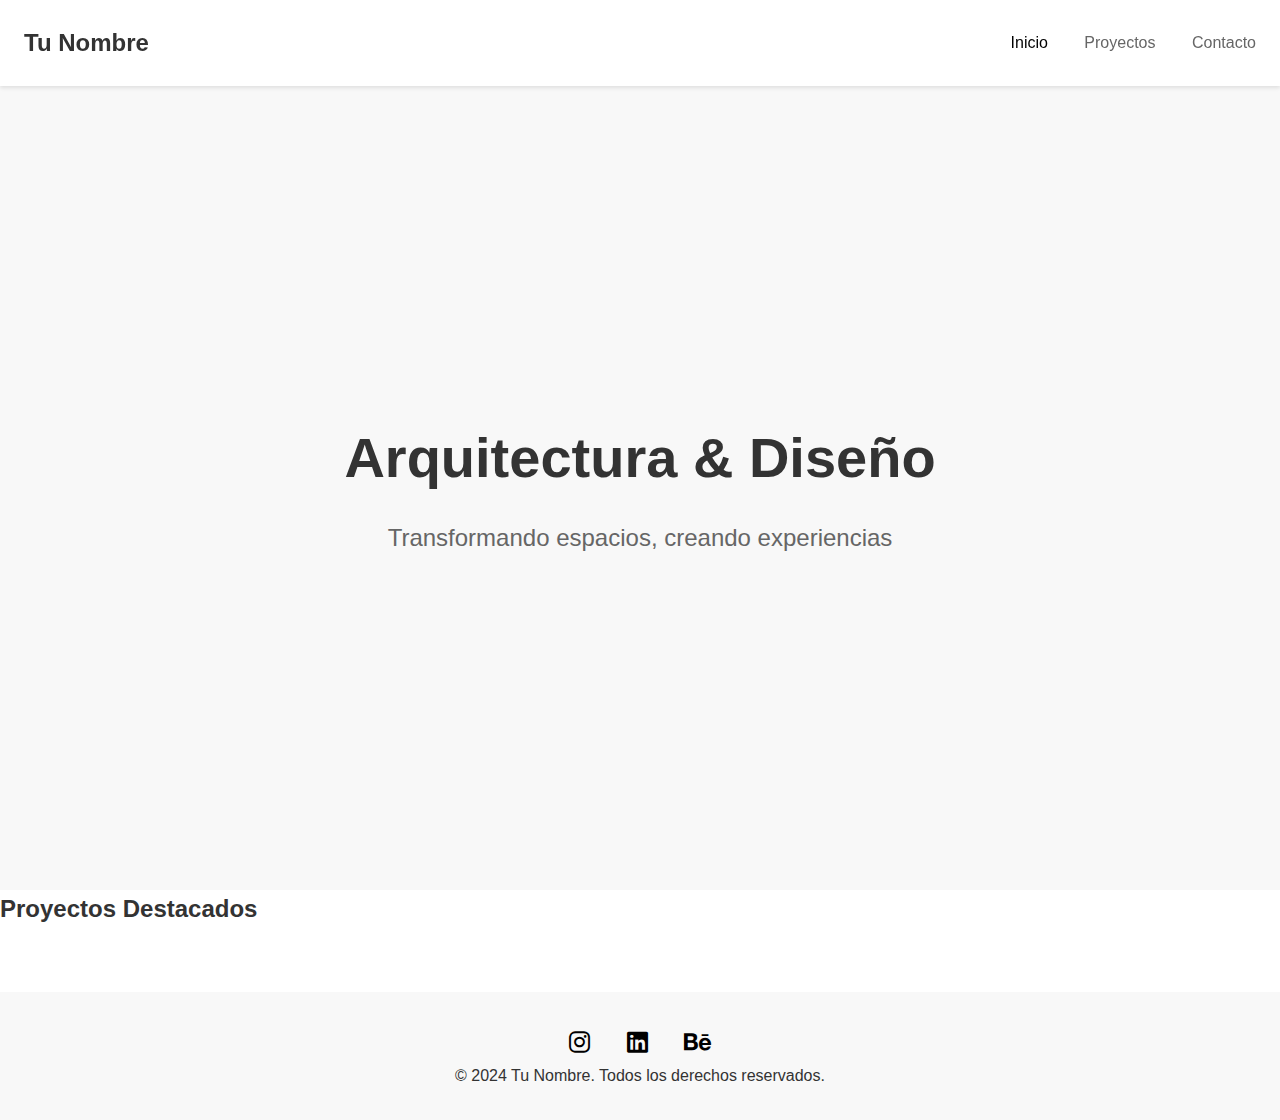
==== index.html @ 65f64974 "primera prueba" ====
<!DOCTYPE html>
<html lang="es">
<head>
    <meta charset="UTF-8">
    <meta name="viewport" content="width=device-width, initial-scale=1.0">
    <title>Portfolio de Arquitectura</title>
    <link rel="stylesheet" href="css/styles.css">
    <link rel="stylesheet" href="https://cdnjs.cloudflare.com/ajax/libs/font-awesome/6.0.0/css/all.min.css">
</head>
<body>
    <nav class="navbar">
        <div class="nav-brand">
            <a href="index.html">Tu Nombre</a>
        </div>
        <div class="nav-links">
            <a href="index.html" class="active">Inicio</a>
            <a href="proyectos.html">Proyectos</a>
            <a href="contacto.html">Contacto</a>
        </div>
    </nav>

    <main class="landing">
        <div class="hero">
            <h1>Arquitectura & Diseño</h1>
            <p>Transformando espacios, creando experiencias</p>
        </div>
        
        <div class="featured-projects">
            <h2>Proyectos Destacados</h2>
            <div class="project-grid">
                <!-- Los proyectos se agregarán aquí -->
            </div>
        </div>
    </main>

    <footer>
        <div class="footer-content">
            <div class="social-links">
                <a href="#"><i class="fab fa-instagram"></i></a>
                <a href="#"><i class="fab fa-linkedin"></i></a>
                <a href="#"><i class="fab fa-behance"></i></a>
            </div>
            <p>&copy; 2024 Tu Nombre. Todos los derechos reservados.</p>
        </div>
    </footer>

    <script src="js/main.js"></script>
</body>
</html>
---- css/styles.css ----
/* Variables globales */
:root {
    --primary-color: #333333;
    --secondary-color: #666666;
    --accent-color: #000000;
    --background-color: #ffffff;
    --text-color: #333333;
    --spacing-unit: 1rem;
}

/* Reset y estilos base */
* {
    margin: 0;
    padding: 0;
    box-sizing: border-box;
}

body {
    font-family: 'Helvetica Neue', Arial, sans-serif;
    line-height: 1.6;
    color: var(--text-color);
    background-color: var(--background-color);
}

/* Navegación */
.navbar {
    position: fixed;
    top: 0;
    width: 100%;
    background-color: rgba(255, 255, 255, 0.95);
    padding: 1.5rem;
    display: flex;
    justify-content: space-between;
    align-items: center;
    z-index: 1000;
    box-shadow: 0 2px 4px rgba(0, 0, 0, 0.1);
}

.nav-brand a {
    font-size: 1.5rem;
    color: var(--primary-color);
    text-decoration: none;
    font-weight: bold;
}

.nav-links a {
    margin-left: 2rem;
    color: var(--secondary-color);
    text-decoration: none;
    transition: color 0.3s ease;
}

.nav-links a:hover,
.nav-links a.active {
    color: var(--accent-color);
}

/* Landing page */
.landing {
    padding-top: 80px;
}

.hero {
    height: 90vh;
    display: flex;
    flex-direction: column;
    justify-content: center;
    align-items: center;
    text-align: center;
    background-color: #f8f8f8;
}

.hero h1 {
    font-size: 3.5rem;
    margin-bottom: 1rem;
}

.hero p {
    font-size: 1.5rem;
    color: var(--secondary-color);
}

/* Proyectos */
.projects-page {
    padding: 120px 5% 5%;
}

.projects-grid {
    display: grid;
    grid-template-columns: repeat(auto-fill, minmax(300px, 1fr));
    gap: 2rem;
    padding: 2rem 0;
}

.project-card {
    background: white;
    border-radius: 4px;
    overflow: hidden;
    transition: transform 0.3s ease;
    cursor: pointer;
}

.project-card:hover {
    transform: translateY(-5px);
}

.project-image {
    width: 100%;
    height: 250px;
    overflow: hidden;
}

.project-image img {
    width: 100%;
    height: 100%;
    object-fit: cover;
}

.project-info {
    padding: 1.5rem;
}

.project-info h3 {
    margin-bottom: 0.5rem;
}

/* Modal */
.modal {
    display: none;
    position: fixed;
    top: 0;
    left: 0;
    width: 100%;
    height: 100%;
    background-color: rgba(0, 0, 0, 0.9);
    z-index: 1100;
}

.modal-content {
    position: relative;
    width: 90%;
    max-width: 1200px;
    margin: 40px auto;
    background: white;
    padding: 2rem;
    border-radius: 4px;
}

.close-modal {
    position: absolute;
    right: 1rem;
    top: 1rem;
    font-size: 2rem;
    cursor: pointer;
}

/* Página de contacto */
.contact-page {
    padding: 120px 5% 5%;
}

.contact-container {
    display: grid;
    grid-template-columns: 1fr 1fr;
    gap: 4rem;
    max-width: 1200px;
    margin: 0 auto;
}

.contact-info {
    padding: 2rem;
}

.contact-details {
    margin: 2rem 0;
}

.contact-item {
    display: flex;
    align-items: center;
    margin-bottom: 1rem;
}

.contact-item i {
    margin-right: 1rem;
    color: var(--accent-color);
}

.contact-form {
    background: #f8f8f8;
    padding: 2rem;
    border-radius: 4px;
}

.form-group {
    margin-bottom: 1.5rem;
}

.form-group label {
    display: block;
    margin-bottom: 0.5rem;
}

.form-group input,
.form-group textarea {
    width: 100%;
    padding: 0.8rem;
    border: 1px solid #ddd;
    border-radius: 4px;
    font-size: 1rem;
}

.submit-btn {
    background-color: var(--accent-color);
    color: white;
    padding: 1rem 2rem;
    border: none;
    border-radius: 4px;
    cursor: pointer;
    font-size: 1rem;
    transition: background-color 0.3s ease;
}

.submit-btn:hover {
    background-color: #333;
}

/* Footer */
footer {
    background-color: #f8f8f8;
    padding: 2rem;
    text-align: center;
    margin-top: 4rem;
}

.social-links a {
    color: var(--accent-color);
    font-size: 1.5rem;
    margin: 0 1rem;
    text-decoration: none;
}

.social-links a:hover {
    color: var(--secondary-color);
}

/* Responsive */
@media (max-width: 768px) {
    .contact-container {
        grid-template-columns: 1fr;
    }

    .hero h1 {
        font-size: 2.5rem;
    }

    .navbar {
        padding: 1rem;
    }

    .nav-links a {
        margin-left: 1rem;
    }
}
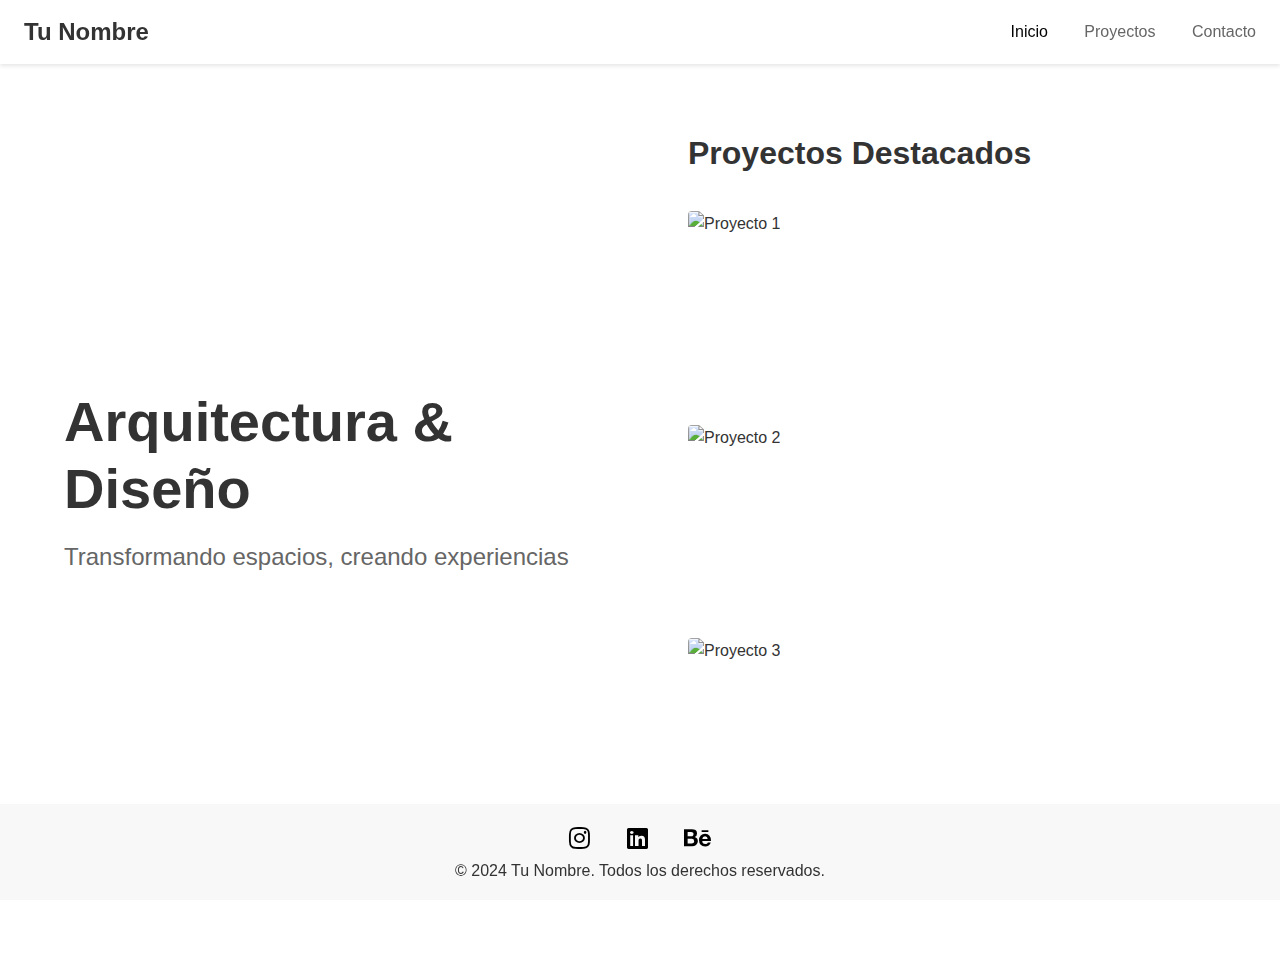
==== commit 8abfb009: "landing estatico" ====
--- a/index.html
+++ b/index.html
@@ -19,16 +19,38 @@
         </div>
     </nav>
 
-    <main class="landing">
-        <div class="hero">
-            <h1>Arquitectura & Diseño</h1>
-            <p>Transformando espacios, creando experiencias</p>
+    <main class="landing-container">
+        <div class="hero-section">
+            <div class="hero-content">
+                <h1>Arquitectura & Diseño</h1>
+                <p>Transformando espacios, creando experiencias</p>
+            </div>
         </div>
         
-        <div class="featured-projects">
+        <div class="featured-section">
             <h2>Proyectos Destacados</h2>
-            <div class="project-grid">
-                <!-- Los proyectos se agregarán aquí -->
+            <div class="featured-grid">
+                <div class="featured-item">
+                    <img src="img/proyecto1/1.jpg" alt="Proyecto 1">
+                    <div class="featured-overlay">
+                        <h3>Proyecto 1</h3>
+                        <a href="proyectos.html" class="view-more">Ver más</a>
+                    </div>
+                </div>
+                <div class="featured-item">
+                    <img src="img/proyecto1/2.jpg" alt="Proyecto 2">
+                    <div class="featured-overlay">
+                        <h3>Proyecto 2</h3>
+                        <a href="proyectos.html" class="view-more">Ver más</a>
+                    </div>
+                </div>
+                <div class="featured-item">
+                    <img src="img/proyecto1/3.jpg" alt="Proyecto 3">
+                    <div class="featured-overlay">
+                        <h3>Proyecto 3</h3>
+                        <a href="proyectos.html" class="view-more">Ver más</a>
+                    </div>
+                </div>
             </div>
         </div>
     </main>
--- a/css/styles.css
+++ b/css/styles.css
@@ -6,6 +6,7 @@
     --background-color: #ffffff;
     --text-color: #333333;
     --spacing-unit: 1rem;
+    --navbar-height: 4rem;
 }
 
 /* Reset y estilos base */
@@ -20,6 +21,8 @@
     line-height: 1.6;
     color: var(--text-color);
     background-color: var(--background-color);
+    overflow: hidden;
+    height: 100vh;
 }
 
 /* Navegación */
@@ -27,8 +30,9 @@
     position: fixed;
     top: 0;
     width: 100%;
+    height: var(--navbar-height);
     background-color: rgba(255, 255, 255, 0.95);
-    padding: 1.5rem;
+    padding: 0 1.5rem;
     display: flex;
     justify-content: space-between;
     align-items: center;
@@ -55,29 +59,162 @@
     color: var(--accent-color);
 }
 
-/* Landing page */
-.landing {
-    padding-top: 80px;
-}
-
-.hero {
-    height: 90vh;
+/* Landing Container */
+.landing-container {
+    height: calc(100vh - var(--navbar-height));
+    margin-top: var(--navbar-height);
+    display: grid;
+    grid-template-columns: 1fr 1fr;
+    gap: 2rem;
+    padding: 2rem;
+}
+
+/* Hero Section */
+.hero-section {
+    display: flex;
+    align-items: center;
+    justify-content: center;
+    padding: 2rem;
+}
+
+.hero-content {
+    text-align: left;
+}
+
+.hero-content h1 {
+    font-size: 3.5rem;
+    margin-bottom: 1rem;
+    line-height: 1.2;
+}
+
+.hero-content p {
+    font-size: 1.5rem;
+    color: var(--secondary-color);
+}
+
+/* Featured Section */
+.featured-section {
+    padding: 2rem;
+    display: flex;
+    flex-direction: column;
+}
+
+.featured-section h2 {
+    margin-bottom: 2rem;
+    font-size: 2rem;
+}
+
+.featured-grid {
+    display: grid;
+    grid-template-rows: repeat(3, 1fr);
+    gap: 1rem;
+    flex: 1;
+}
+
+.featured-item {
+    position: relative;
+    overflow: hidden;
+    border-radius: 4px;
+    height: 100%;
+}
+
+.featured-item img {
+    width: 100%;
+    height: 100%;
+    object-fit: cover;
+    transition: transform 0.3s ease;
+}
+
+.featured-overlay {
+    position: absolute;
+    top: 0;
+    left: 0;
+    width: 100%;
+    height: 100%;
+    background: rgba(0, 0, 0, 0.7);
     display: flex;
     flex-direction: column;
     justify-content: center;
     align-items: center;
+    opacity: 0;
+    transition: opacity 0.3s ease;
+}
+
+.featured-item:hover .featured-overlay {
+    opacity: 1;
+}
+
+.featured-item:hover img {
+    transform: scale(1.05);
+}
+
+.featured-overlay h3 {
+    color: white;
+    margin-bottom: 1rem;
+}
+
+.view-more {
+    color: white;
+    text-decoration: none;
+    padding: 0.5rem 1rem;
+    border: 2px solid white;
+    border-radius: 4px;
+    transition: all 0.3s ease;
+}
+
+.view-more:hover {
+    background: white;
+    color: var(--accent-color);
+}
+
+/* Footer */
+footer {
+    position: fixed;
+    bottom: 0;
+    width: 100%;
+    background-color: rgba(248, 248, 248, 0.95);
+    padding: 1rem;
     text-align: center;
-    background-color: #f8f8f8;
-}
-
-.hero h1 {
-    font-size: 3.5rem;
-    margin-bottom: 1rem;
-}
-
-.hero p {
+}
+
+.social-links a {
+    color: var(--accent-color);
     font-size: 1.5rem;
+    margin: 0 1rem;
+    text-decoration: none;
+}
+
+.social-links a:hover {
     color: var(--secondary-color);
+}
+
+/* Responsive */
+@media (max-width: 768px) {
+    .landing-container {
+        grid-template-columns: 1fr;
+        gap: 1rem;
+        padding: 1rem;
+    }
+
+    .hero-content h1 {
+        font-size: 2.5rem;
+    }
+
+    .featured-grid {
+        grid-template-rows: repeat(2, 1fr);
+    }
+
+    .featured-item:last-child {
+        display: none;
+    }
+
+    .navbar {
+        padding: 0 1rem;
+    }
+
+    .nav-links a {
+        margin-left: 1rem;
+    }
 }
 
 /* Proyectos */
@@ -223,42 +360,4 @@
 
 .submit-btn:hover {
     background-color: #333;
-}
-
-/* Footer */
-footer {
-    background-color: #f8f8f8;
-    padding: 2rem;
-    text-align: center;
-    margin-top: 4rem;
-}
-
-.social-links a {
-    color: var(--accent-color);
-    font-size: 1.5rem;
-    margin: 0 1rem;
-    text-decoration: none;
-}
-
-.social-links a:hover {
-    color: var(--secondary-color);
-}
-
-/* Responsive */
-@media (max-width: 768px) {
-    .contact-container {
-        grid-template-columns: 1fr;
-    }
-
-    .hero h1 {
-        font-size: 2.5rem;
-    }
-
-    .navbar {
-        padding: 1rem;
-    }
-
-    .nav-links a {
-        margin-left: 1rem;
-    }
 } 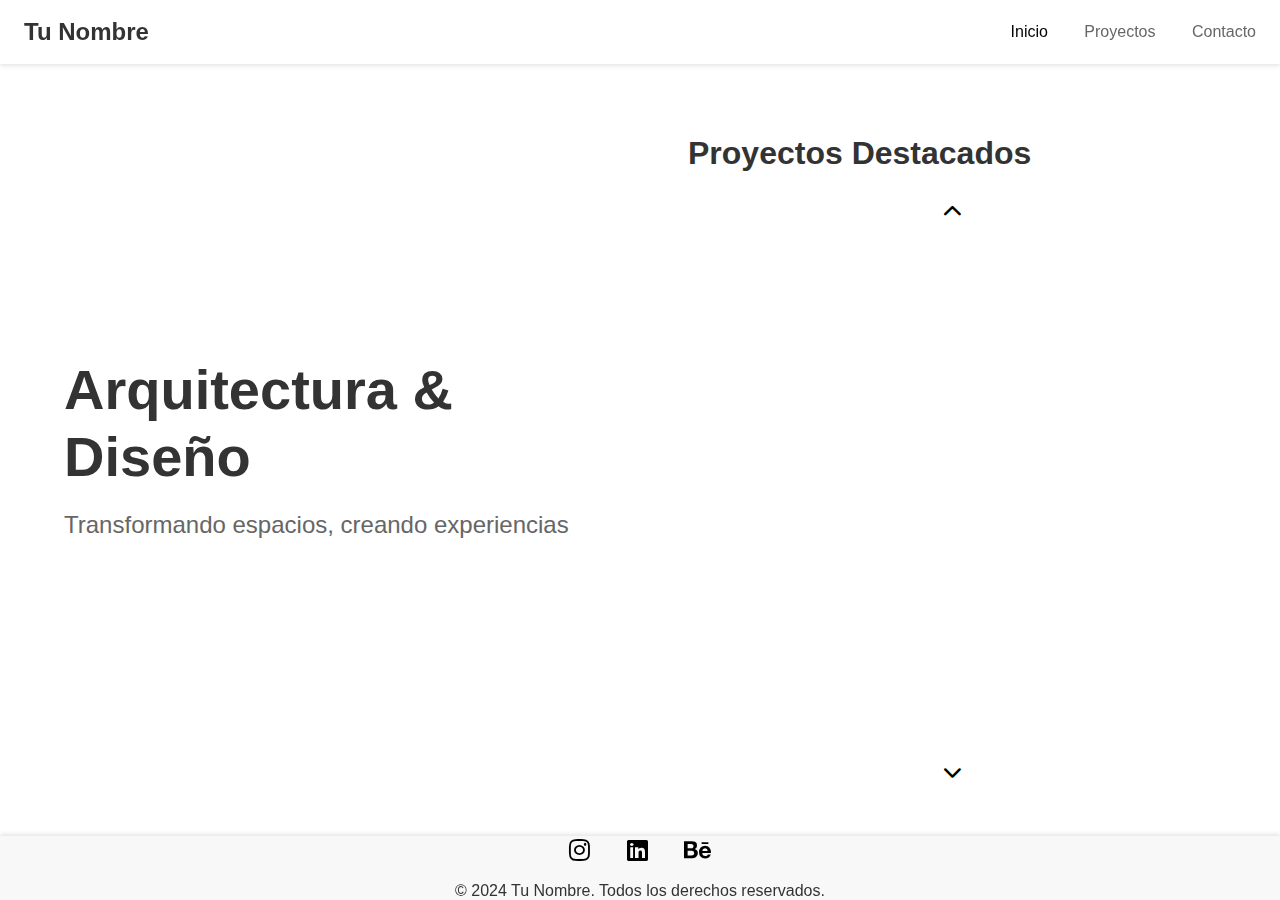
==== commit fbaa7820: "carrusel" ====
--- a/index.html
+++ b/index.html
@@ -29,28 +29,41 @@
         
         <div class="featured-section">
             <h2>Proyectos Destacados</h2>
-            <div class="featured-grid">
-                <div class="featured-item">
-                    <img src="img/proyecto1/1.jpg" alt="Proyecto 1">
-                    <div class="featured-overlay">
-                        <h3>Proyecto 1</h3>
-                        <a href="proyectos.html" class="view-more">Ver más</a>
+            <div class="carousel-container">
+                <button class="carousel-button prev" aria-label="Anterior proyecto">
+                    <i class="fas fa-chevron-up"></i>
+                </button>
+                <div class="carousel-track-container">
+                    <div class="carousel-track">
+                        <div class="carousel-slide">
+                            <img src="img/proyecto1/1.jpg" alt="Proyecto 1">
+                            <div class="slide-overlay">
+                                <h3>Casa Moderna</h3>
+                                <p>Diseño contemporáneo con énfasis en sostenibilidad</p>
+                                <a href="proyectos.html" class="view-more">Ver más</a>
+                            </div>
+                        </div>
+                        <div class="carousel-slide">
+                            <img src="img/proyecto1/2.jpg" alt="Proyecto 2">
+                            <div class="slide-overlay">
+                                <h3>Edificio Comercial</h3>
+                                <p>Espacios funcionales para negocios modernos</p>
+                                <a href="proyectos.html" class="view-more">Ver más</a>
+                            </div>
+                        </div>
+                        <div class="carousel-slide">
+                            <img src="img/proyecto1/3.jpg" alt="Proyecto 3">
+                            <div class="slide-overlay">
+                                <h3>Residencia Urbana</h3>
+                                <p>Integración perfecta con el entorno citadino</p>
+                                <a href="proyectos.html" class="view-more">Ver más</a>
+                            </div>
+                        </div>
                     </div>
                 </div>
-                <div class="featured-item">
-                    <img src="img/proyecto1/2.jpg" alt="Proyecto 2">
-                    <div class="featured-overlay">
-                        <h3>Proyecto 2</h3>
-                        <a href="proyectos.html" class="view-more">Ver más</a>
-                    </div>
-                </div>
-                <div class="featured-item">
-                    <img src="img/proyecto1/3.jpg" alt="Proyecto 3">
-                    <div class="featured-overlay">
-                        <h3>Proyecto 3</h3>
-                        <a href="proyectos.html" class="view-more">Ver más</a>
-                    </div>
-                </div>
+                <button class="carousel-button next" aria-label="Siguiente proyecto">
+                    <i class="fas fa-chevron-down"></i>
+                </button>
             </div>
         </div>
     </main>
--- a/css/styles.css
+++ b/css/styles.css
@@ -7,6 +7,7 @@
     --text-color: #333333;
     --spacing-unit: 1rem;
     --navbar-height: 4rem;
+    --footer-height: 4rem;
 }
 
 /* Reset y estilos base */
@@ -23,12 +24,15 @@
     background-color: var(--background-color);
     overflow: hidden;
     height: 100vh;
+    display: flex;
+    flex-direction: column;
 }
 
 /* Navegación */
 .navbar {
     position: fixed;
     top: 0;
+    left: 0;
     width: 100%;
     height: var(--navbar-height);
     background-color: rgba(255, 255, 255, 0.95);
@@ -61,12 +65,14 @@
 
 /* Landing Container */
 .landing-container {
-    height: calc(100vh - var(--navbar-height));
+    flex: 1;
     margin-top: var(--navbar-height);
+    margin-bottom: var(--footer-height);
     display: grid;
     grid-template-columns: 1fr 1fr;
     gap: 2rem;
     padding: 2rem;
+    height: calc(100vh - var(--navbar-height) - var(--footer-height));
 }
 
 /* Hero Section */
@@ -92,11 +98,12 @@
     color: var(--secondary-color);
 }
 
-/* Featured Section */
+/* Featured Section con Carrusel */
 .featured-section {
     padding: 2rem;
     display: flex;
     flex-direction: column;
+    height: 100%;
 }
 
 .featured-section h2 {
@@ -104,77 +111,135 @@
     font-size: 2rem;
 }
 
-.featured-grid {
-    display: grid;
-    grid-template-rows: repeat(3, 1fr);
-    gap: 1rem;
-    flex: 1;
-}
-
-.featured-item {
+.carousel-container {
+    position: relative;
+    height: calc(100% - 4rem); /* Resta el espacio del título */
+    display: flex;
+    flex-direction: column;
+    align-items: center;
+}
+
+.carousel-track-container {
+    height: 100%;
+    width: 100%;
     position: relative;
     overflow: hidden;
-    border-radius: 4px;
-    height: 100%;
-}
-
-.featured-item img {
-    width: 100%;
-    height: 100%;
-    object-fit: cover;
-    transition: transform 0.3s ease;
-}
-
-.featured-overlay {
+}
+
+.carousel-track {
+    position: relative;
+    height: 100%;
+    transition: transform 0.5s ease-in-out;
+}
+
+.carousel-slide {
     position: absolute;
     top: 0;
     left: 0;
     width: 100%;
     height: 100%;
+    opacity: 0;
+    transition: opacity 0.5s ease-in-out;
+}
+
+.carousel-slide.active {
+    opacity: 1;
+}
+
+.carousel-slide img {
+    width: 100%;
+    height: 100%;
+    object-fit: cover;
+}
+
+.slide-overlay {
+    position: absolute;
+    top: 0;
+    left: 0;
+    width: 100%;
+    height: 100%;
     background: rgba(0, 0, 0, 0.7);
     display: flex;
     flex-direction: column;
     justify-content: center;
     align-items: center;
+    color: white;
+    text-align: center;
+    padding: 2rem;
     opacity: 0;
     transition: opacity 0.3s ease;
 }
 
-.featured-item:hover .featured-overlay {
+.carousel-slide:hover .slide-overlay {
     opacity: 1;
 }
 
-.featured-item:hover img {
-    transform: scale(1.05);
-}
-
-.featured-overlay h3 {
-    color: white;
+.slide-overlay h3 {
+    font-size: 1.8rem;
     margin-bottom: 1rem;
 }
 
-.view-more {
-    color: white;
-    text-decoration: none;
-    padding: 0.5rem 1rem;
-    border: 2px solid white;
-    border-radius: 4px;
+.slide-overlay p {
+    font-size: 1.1rem;
+    margin-bottom: 1.5rem;
+    max-width: 80%;
+}
+
+.carousel-button {
+    position: absolute;
+    background: rgba(255, 255, 255, 0.9);
+    border: none;
+    width: 40px;
+    height: 40px;
+    border-radius: 50%;
+    display: flex;
+    align-items: center;
+    justify-content: center;
+    cursor: pointer;
+    z-index: 10;
     transition: all 0.3s ease;
 }
 
-.view-more:hover {
+.carousel-button:hover {
     background: white;
+    transform: scale(1.1);
+}
+
+.carousel-button.prev {
+    top: -20px;
+}
+
+.carousel-button.next {
+    bottom: -20px;
+}
+
+.carousel-button i {
     color: var(--accent-color);
+    font-size: 1.2rem;
 }
 
 /* Footer */
 footer {
     position: fixed;
     bottom: 0;
-    width: 100%;
+    left: 0;
+    width: 100%;
+    height: var(--footer-height);
     background-color: rgba(248, 248, 248, 0.95);
-    padding: 1rem;
-    text-align: center;
+    padding: 0 1rem;
+    display: flex;
+    align-items: center;
+    justify-content: center;
+    z-index: 1000;
+    box-shadow: 0 -2px 4px rgba(0, 0, 0, 0.1);
+}
+
+.footer-content {
+    width: 100%;
+    display: flex;
+    flex-direction: column;
+    align-items: center;
+    gap: 0.5rem;
 }
 
 .social-links a {
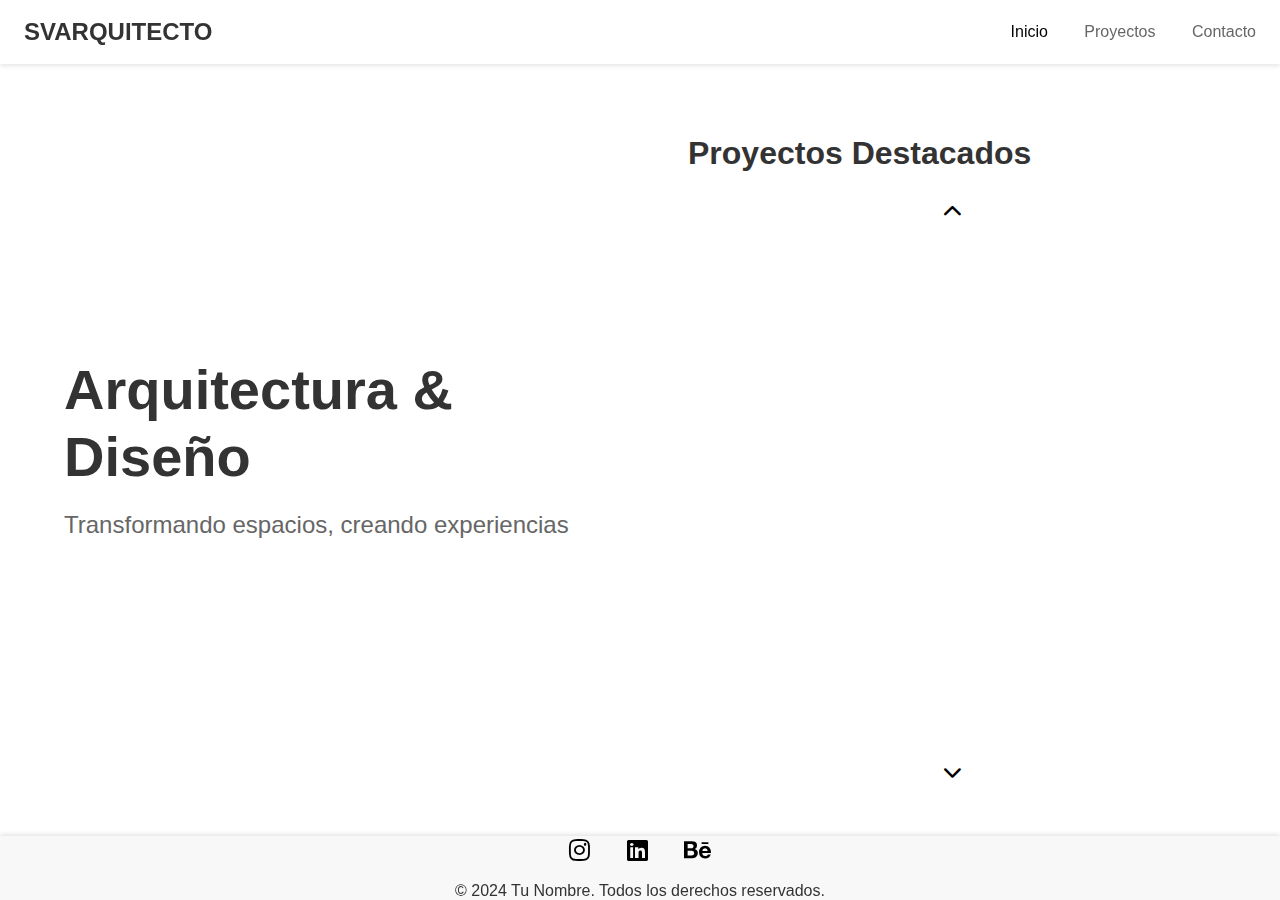
==== commit 70256b85: "carrusel intento 3" ====
--- a/index.html
+++ b/index.html
@@ -10,7 +10,7 @@
 <body>
     <nav class="navbar">
         <div class="nav-brand">
-            <a href="index.html">Tu Nombre</a>
+            <a href="index.html">SVARQUITECTO</a>
         </div>
         <div class="nav-links">
             <a href="index.html" class="active">Inicio</a>
@@ -36,7 +36,7 @@
                 <div class="carousel-track-container">
                     <div class="carousel-track">
                         <div class="carousel-slide">
-                            <img src="img/proyecto1/1.jpg" alt="Proyecto 1">
+                            <img src="img/1_c.jpg" alt="Proyecto 1">
                             <div class="slide-overlay">
                                 <h3>Casa Moderna</h3>
                                 <p>Diseño contemporáneo con énfasis en sostenibilidad</p>
@@ -44,18 +44,10 @@
                             </div>
                         </div>
                         <div class="carousel-slide">
-                            <img src="img/proyecto1/2.jpg" alt="Proyecto 2">
+                            <img src="img/1_bn.jpg" alt="Proyecto 2">
                             <div class="slide-overlay">
                                 <h3>Edificio Comercial</h3>
                                 <p>Espacios funcionales para negocios modernos</p>
-                                <a href="proyectos.html" class="view-more">Ver más</a>
-                            </div>
-                        </div>
-                        <div class="carousel-slide">
-                            <img src="img/proyecto1/3.jpg" alt="Proyecto 3">
-                            <div class="slide-overlay">
-                                <h3>Residencia Urbana</h3>
-                                <p>Integración perfecta con el entorno citadino</p>
                                 <a href="proyectos.html" class="view-more">Ver más</a>
                             </div>
                         </div>
--- a/css/styles.css
+++ b/css/styles.css
@@ -139,11 +139,23 @@
     width: 100%;
     height: 100%;
     opacity: 0;
-    transition: opacity 0.5s ease-in-out;
+    transform: translateY(100%);
+    transition: all 0.8s ease-in-out;
+    visibility: hidden;
 }
 
 .carousel-slide.active {
     opacity: 1;
+    transform: translateY(0);
+    visibility: visible;
+}
+
+.carousel-slide.next {
+    transform: translateY(100%);
+}
+
+.carousel-slide.prev {
+    transform: translateY(-100%);
 }
 
 .carousel-slide img {
@@ -167,11 +179,13 @@
     text-align: center;
     padding: 2rem;
     opacity: 0;
-    transition: opacity 0.3s ease;
-}
-
-.carousel-slide:hover .slide-overlay {
+    transform: translateY(20px);
+    transition: all 0.5s ease-in-out 0.3s;
+}
+
+.carousel-slide.active .slide-overlay {
     opacity: 1;
+    transform: translateY(0);
 }
 
 .slide-overlay h3 {
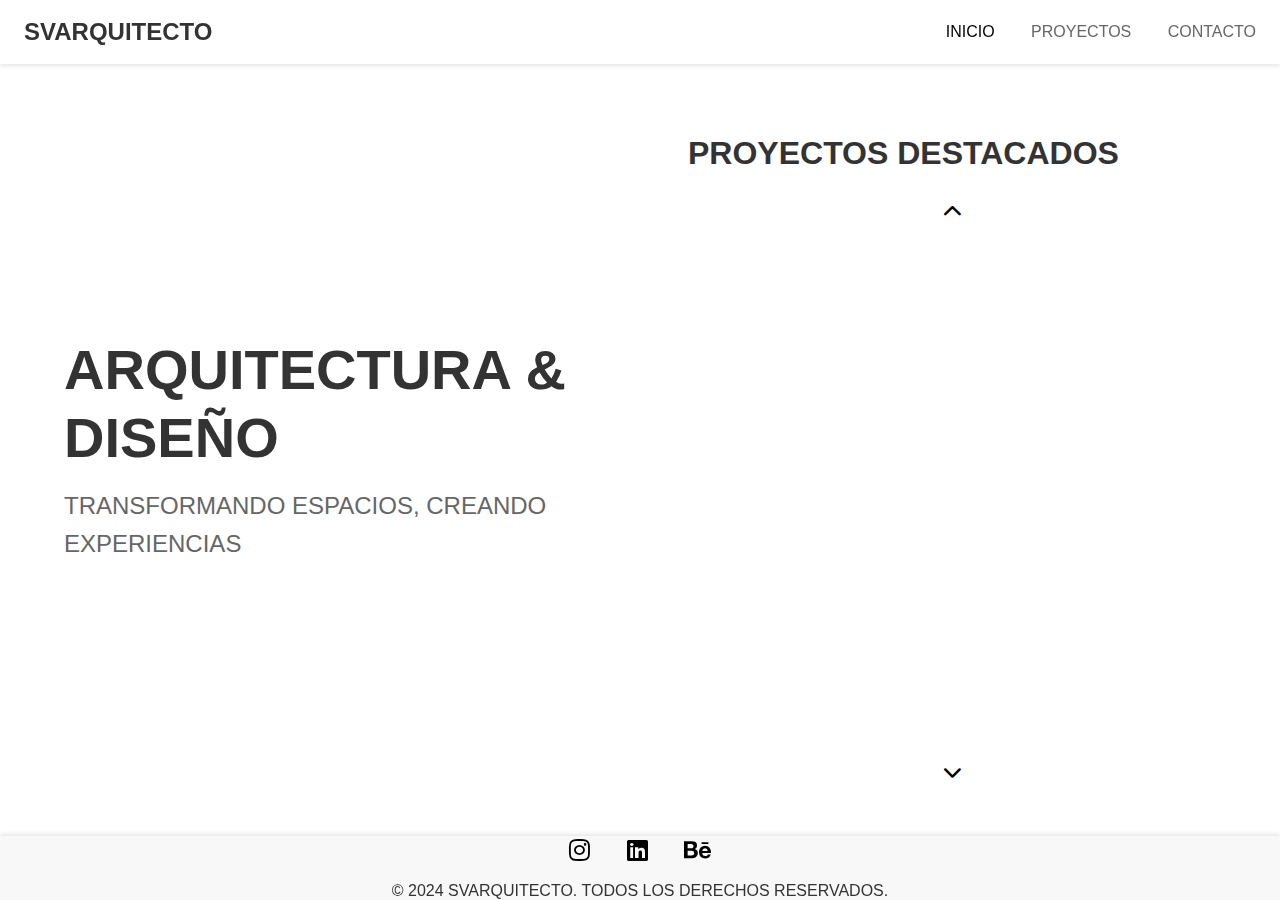
==== commit 8ee5fc9d: "Carrusel y mayusculas" ====
--- a/index.html
+++ b/index.html
@@ -3,7 +3,7 @@
 <head>
     <meta charset="UTF-8">
     <meta name="viewport" content="width=device-width, initial-scale=1.0">
-    <title>Portfolio de Arquitectura</title>
+    <title>PORTFOLIO DE ARQUITECTURA</title>
     <link rel="stylesheet" href="css/styles.css">
     <link rel="stylesheet" href="https://cdnjs.cloudflare.com/ajax/libs/font-awesome/6.0.0/css/all.min.css">
 </head>
@@ -13,47 +13,47 @@
             <a href="index.html">SVARQUITECTO</a>
         </div>
         <div class="nav-links">
-            <a href="index.html" class="active">Inicio</a>
-            <a href="proyectos.html">Proyectos</a>
-            <a href="contacto.html">Contacto</a>
+            <a href="index.html" class="active">INICIO</a>
+            <a href="proyectos.html">PROYECTOS</a>
+            <a href="contacto.html">CONTACTO</a>
         </div>
     </nav>
 
     <main class="landing-container">
         <div class="hero-section">
             <div class="hero-content">
-                <h1>Arquitectura & Diseño</h1>
-                <p>Transformando espacios, creando experiencias</p>
+                <h1>ARQUITECTURA & DISEÑO</h1>
+                <p>TRANSFORMANDO ESPACIOS, CREANDO EXPERIENCIAS</p>
             </div>
         </div>
         
         <div class="featured-section">
-            <h2>Proyectos Destacados</h2>
+            <h2>PROYECTOS DESTACADOS</h2>
             <div class="carousel-container">
-                <button class="carousel-button prev" aria-label="Anterior proyecto">
+                <button class="carousel-button prev" aria-label="ANTERIOR PROYECTO">
                     <i class="fas fa-chevron-up"></i>
                 </button>
                 <div class="carousel-track-container">
                     <div class="carousel-track">
                         <div class="carousel-slide">
-                            <img src="img/1_c.jpg" alt="Proyecto 1">
+                            <img src="img/1_c.jpg" alt="PROYECTO 1">
                             <div class="slide-overlay">
-                                <h3>Casa Moderna</h3>
-                                <p>Diseño contemporáneo con énfasis en sostenibilidad</p>
-                                <a href="proyectos.html" class="view-more">Ver más</a>
+                                <h3>CASA MODERNA</h3>
+                                <p>DISEÑO CONTEMPORÁNEO CON ÉNFASIS EN SOSTENIBILIDAD</p>
+                                <a href="proyectos.html" class="view-more">VER MÁS</a>
                             </div>
                         </div>
                         <div class="carousel-slide">
-                            <img src="img/1_bn.jpg" alt="Proyecto 2">
+                            <img src="img/1_bn.jpg" alt="PROYECTO 2">
                             <div class="slide-overlay">
-                                <h3>Edificio Comercial</h3>
-                                <p>Espacios funcionales para negocios modernos</p>
-                                <a href="proyectos.html" class="view-more">Ver más</a>
+                                <h3>EDIFICIO COMERCIAL</h3>
+                                <p>ESPACIOS FUNCIONALES PARA NEGOCIOS MODERNOS</p>
+                                <a href="proyectos.html" class="view-more">VER MÁS</a>
                             </div>
                         </div>
                     </div>
                 </div>
-                <button class="carousel-button next" aria-label="Siguiente proyecto">
+                <button class="carousel-button next" aria-label="SIGUIENTE PROYECTO">
                     <i class="fas fa-chevron-down"></i>
                 </button>
             </div>
@@ -67,7 +67,7 @@
                 <a href="#"><i class="fab fa-linkedin"></i></a>
                 <a href="#"><i class="fab fa-behance"></i></a>
             </div>
-            <p>&copy; 2024 Tu Nombre. Todos los derechos reservados.</p>
+            <p>&copy; 2024 SVARQUITECTO. TODOS LOS DERECHOS RESERVADOS.</p>
         </div>
     </footer>
 
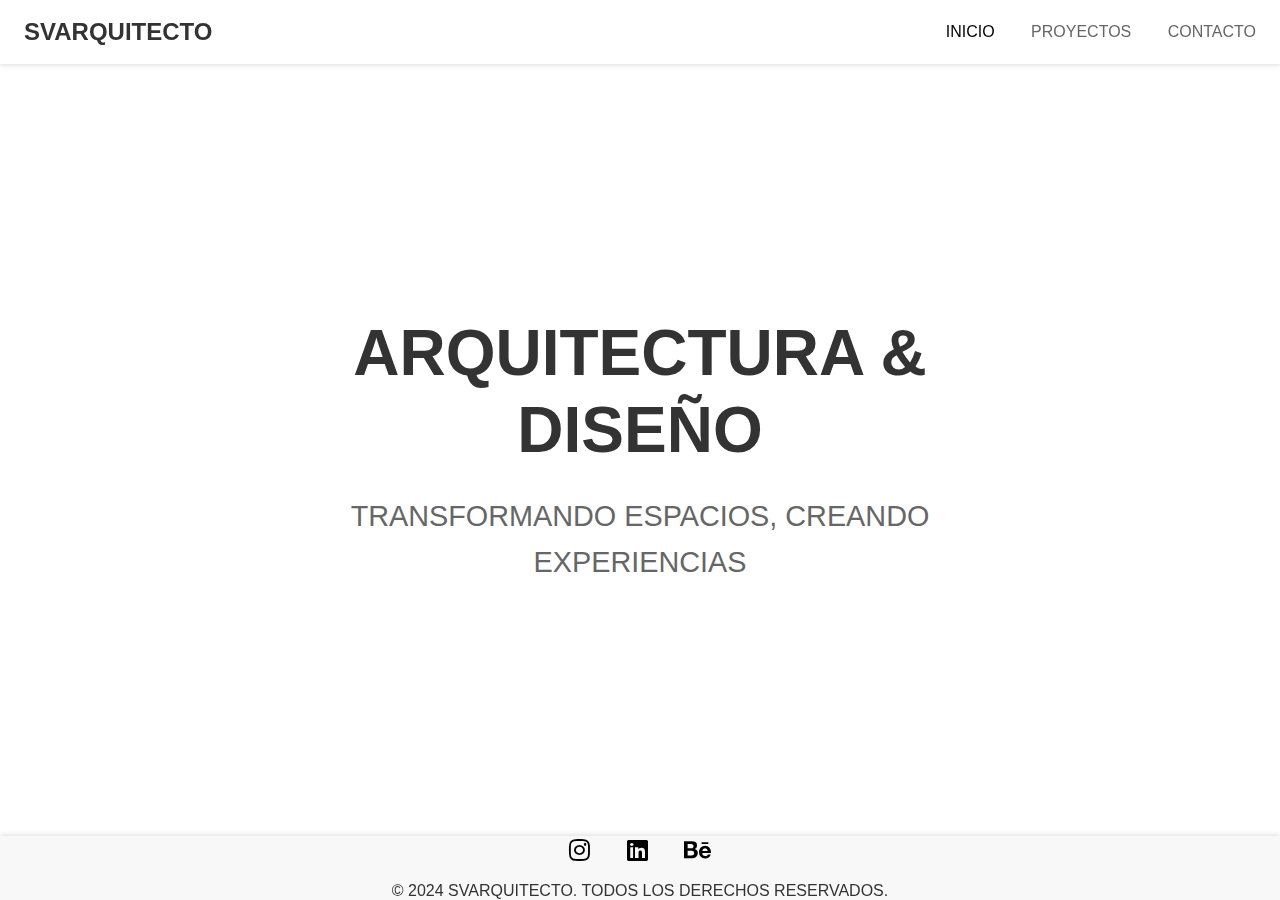
==== commit 71c78316: "primer commit de seba" ====
--- a/index.html
+++ b/index.html
@@ -3,7 +3,7 @@
 <head>
     <meta charset="UTF-8">
     <meta name="viewport" content="width=device-width, initial-scale=1.0">
-    <title>PORTFOLIO DE ARQUITECTURA</title>
+    <title>PORTAFOLIO DE ARQUITECTURA</title>
     <link rel="stylesheet" href="css/styles.css">
     <link rel="stylesheet" href="https://cdnjs.cloudflare.com/ajax/libs/font-awesome/6.0.0/css/all.min.css">
 </head>
@@ -21,41 +21,13 @@
 
     <main class="landing-container">
         <div class="hero-section">
+            <div class="background-slideshow">
+                <div class="slide active" style="background-image: url('img/1_c.jpg')"></div>
+                <div class="slide" style="background-image: url('img/2_c.jpg')"></div>
+            </div>
             <div class="hero-content">
                 <h1>ARQUITECTURA & DISEÑO</h1>
                 <p>TRANSFORMANDO ESPACIOS, CREANDO EXPERIENCIAS</p>
-            </div>
-        </div>
-        
-        <div class="featured-section">
-            <h2>PROYECTOS DESTACADOS</h2>
-            <div class="carousel-container">
-                <button class="carousel-button prev" aria-label="ANTERIOR PROYECTO">
-                    <i class="fas fa-chevron-up"></i>
-                </button>
-                <div class="carousel-track-container">
-                    <div class="carousel-track">
-                        <div class="carousel-slide">
-                            <img src="img/1_c.jpg" alt="PROYECTO 1">
-                            <div class="slide-overlay">
-                                <h3>CASA MODERNA</h3>
-                                <p>DISEÑO CONTEMPORÁNEO CON ÉNFASIS EN SOSTENIBILIDAD</p>
-                                <a href="proyectos.html" class="view-more">VER MÁS</a>
-                            </div>
-                        </div>
-                        <div class="carousel-slide">
-                            <img src="img/1_bn.jpg" alt="PROYECTO 2">
-                            <div class="slide-overlay">
-                                <h3>EDIFICIO COMERCIAL</h3>
-                                <p>ESPACIOS FUNCIONALES PARA NEGOCIOS MODERNOS</p>
-                                <a href="proyectos.html" class="view-more">VER MÁS</a>
-                            </div>
-                        </div>
-                    </div>
-                </div>
-                <button class="carousel-button next" aria-label="SIGUIENTE PROYECTO">
-                    <i class="fas fa-chevron-down"></i>
-                </button>
             </div>
         </div>
     </main>
--- a/css/styles.css
+++ b/css/styles.css
@@ -68,37 +68,69 @@
     flex: 1;
     margin-top: var(--navbar-height);
     margin-bottom: var(--footer-height);
-    display: grid;
-    grid-template-columns: 1fr 1fr;
-    gap: 2rem;
-    padding: 2rem;
     height: calc(100vh - var(--navbar-height) - var(--footer-height));
 }
 
 /* Hero Section */
 .hero-section {
+    position: relative;
     display: flex;
     align-items: center;
     justify-content: center;
-    padding: 2rem;
+    height: 100%;
+    width: 100%;
+    overflow: hidden;
+}
+
+.background-slideshow {
+    position: absolute;
+    top: 0;
+    left: 0;
+    width: 100%;
+    height: 100%;
+    z-index: 0;
+}
+
+.slide {
+    position: absolute;
+    top: 0;
+    left: 0;
+    width: 100%;
+    height: 100%;
+    background-size: cover;
+    background-position: center;
+    opacity: 0;
+    transition: opacity 1s ease-in-out;
+}
+
+.slide.active {
+    opacity: 0.5;
 }
 
 .hero-content {
-    text-align: left;
+    position: relative;
+    z-index: 1;
+    text-align: center;
+    background: rgba(255, 255, 255, 0.8);
+    padding: 3rem;
+    border-radius: 8px;
+    max-width: 800px;
+    margin: 0 2rem;
+    width: calc(100% - 4rem);
 }
 
 .hero-content h1 {
-    font-size: 3.5rem;
-    margin-bottom: 1rem;
+    font-size: clamp(2rem, 5vw, 4rem);
+    margin-bottom: 1.5rem;
     line-height: 1.2;
 }
 
 .hero-content p {
-    font-size: 1.5rem;
+    font-size: clamp(1.2rem, 3vw, 1.8rem);
     color: var(--secondary-color);
 }
 
-/* Featured Section con Carrusel */
+/* Featured Section */
 .featured-section {
     padding: 2rem;
     display: flex;
@@ -111,60 +143,32 @@
     font-size: 2rem;
 }
 
-.carousel-container {
-    position: relative;
-    height: calc(100% - 4rem); /* Resta el espacio del título */
-    display: flex;
-    flex-direction: column;
-    align-items: center;
-}
-
-.carousel-track-container {
-    height: 100%;
-    width: 100%;
+.featured-grid {
+    display: grid;
+    grid-template-columns: repeat(2, 1fr);
+    gap: 2rem;
+    flex: 1;
+}
+
+.featured-item {
     position: relative;
     overflow: hidden;
-}
-
-.carousel-track {
-    position: relative;
-    height: 100%;
-    transition: transform 0.5s ease-in-out;
-}
-
-.carousel-slide {
-    position: absolute;
-    top: 0;
-    left: 0;
-    width: 100%;
-    height: 100%;
-    opacity: 0;
-    transform: translateY(100%);
-    transition: all 0.8s ease-in-out;
-    visibility: hidden;
-}
-
-.carousel-slide.active {
-    opacity: 1;
-    transform: translateY(0);
-    visibility: visible;
-}
-
-.carousel-slide.next {
-    transform: translateY(100%);
-}
-
-.carousel-slide.prev {
-    transform: translateY(-100%);
-}
-
-.carousel-slide img {
+    border-radius: 4px;
+    height: 100%;
+}
+
+.featured-item img {
     width: 100%;
     height: 100%;
     object-fit: cover;
-}
-
-.slide-overlay {
+    transition: transform 0.3s ease;
+}
+
+.featured-item:hover img {
+    transform: scale(1.05);
+}
+
+.featured-overlay {
     position: absolute;
     top: 0;
     left: 0;
@@ -179,57 +183,36 @@
     text-align: center;
     padding: 2rem;
     opacity: 0;
-    transform: translateY(20px);
-    transition: all 0.5s ease-in-out 0.3s;
-}
-
-.carousel-slide.active .slide-overlay {
+    transition: opacity 0.3s ease;
+}
+
+.featured-item:hover .featured-overlay {
     opacity: 1;
-    transform: translateY(0);
-}
-
-.slide-overlay h3 {
+}
+
+.featured-overlay h3 {
     font-size: 1.8rem;
     margin-bottom: 1rem;
 }
 
-.slide-overlay p {
+.featured-overlay p {
     font-size: 1.1rem;
     margin-bottom: 1.5rem;
     max-width: 80%;
 }
 
-.carousel-button {
-    position: absolute;
-    background: rgba(255, 255, 255, 0.9);
-    border: none;
-    width: 40px;
-    height: 40px;
-    border-radius: 50%;
-    display: flex;
-    align-items: center;
-    justify-content: center;
-    cursor: pointer;
-    z-index: 10;
+.view-more {
+    color: white;
+    text-decoration: none;
+    padding: 0.5rem 1rem;
+    border: 2px solid white;
+    border-radius: 4px;
     transition: all 0.3s ease;
 }
 
-.carousel-button:hover {
+.view-more:hover {
     background: white;
-    transform: scale(1.1);
-}
-
-.carousel-button.prev {
-    top: -20px;
-}
-
-.carousel-button.next {
-    bottom: -20px;
-}
-
-.carousel-button i {
     color: var(--accent-color);
-    font-size: 1.2rem;
 }
 
 /* Footer */
@@ -265,35 +248,6 @@
 
 .social-links a:hover {
     color: var(--secondary-color);
-}
-
-/* Responsive */
-@media (max-width: 768px) {
-    .landing-container {
-        grid-template-columns: 1fr;
-        gap: 1rem;
-        padding: 1rem;
-    }
-
-    .hero-content h1 {
-        font-size: 2.5rem;
-    }
-
-    .featured-grid {
-        grid-template-rows: repeat(2, 1fr);
-    }
-
-    .featured-item:last-child {
-        display: none;
-    }
-
-    .navbar {
-        padding: 0 1rem;
-    }
-
-    .nav-links a {
-        margin-left: 1rem;
-    }
 }
 
 /* Proyectos */
@@ -439,4 +393,82 @@
 
 .submit-btn:hover {
     background-color: #333;
+}
+
+/* Responsive Styles */
+@media (max-width: 768px) {
+    :root {
+        --navbar-height: 3.5rem;
+        --footer-height: 3.5rem;
+    }
+
+    .navbar {
+        padding: 0 1rem;
+    }
+
+    .nav-brand a {
+        font-size: 1.2rem;
+    }
+
+    .nav-links a {
+        margin-left: 1rem;
+        font-size: 0.9rem;
+    }
+
+    .hero-content {
+        padding: 1.5rem;
+        margin: 0 1rem;
+        width: calc(100% - 2rem);
+    }
+
+    .social-links a {
+        font-size: 1.2rem;
+        margin: 0 0.5rem;
+    }
+
+    .footer-content p {
+        font-size: 0.8rem;
+    }
+}
+
+@media (max-width: 480px) {
+    .hero-content {
+        padding: 1rem;
+    }
+
+    .nav-links a {
+        margin-left: 0.5rem;
+        font-size: 0.8rem;
+    }
+}
+
+/* Touch Device Optimizations */
+@media (hover: none) {
+    .nav-links a:hover,
+    .social-links a:hover {
+        color: var(--secondary-color);
+    }
+}
+
+/* Landscape Mode */
+@media (max-height: 500px) and (orientation: landscape) {
+    :root {
+        --navbar-height: 3rem;
+        --footer-height: 3rem;
+    }
+
+    .hero-content {
+        padding: 1rem;
+    }
+
+    .hero-content h1 {
+        margin-bottom: 0.5rem;
+    }
+}
+
+/* High-DPI Screens */
+@media (-webkit-min-device-pixel-ratio: 2), (min-resolution: 192dpi) {
+    .hero-content {
+        backdrop-filter: blur(5px);
+    }
 } 